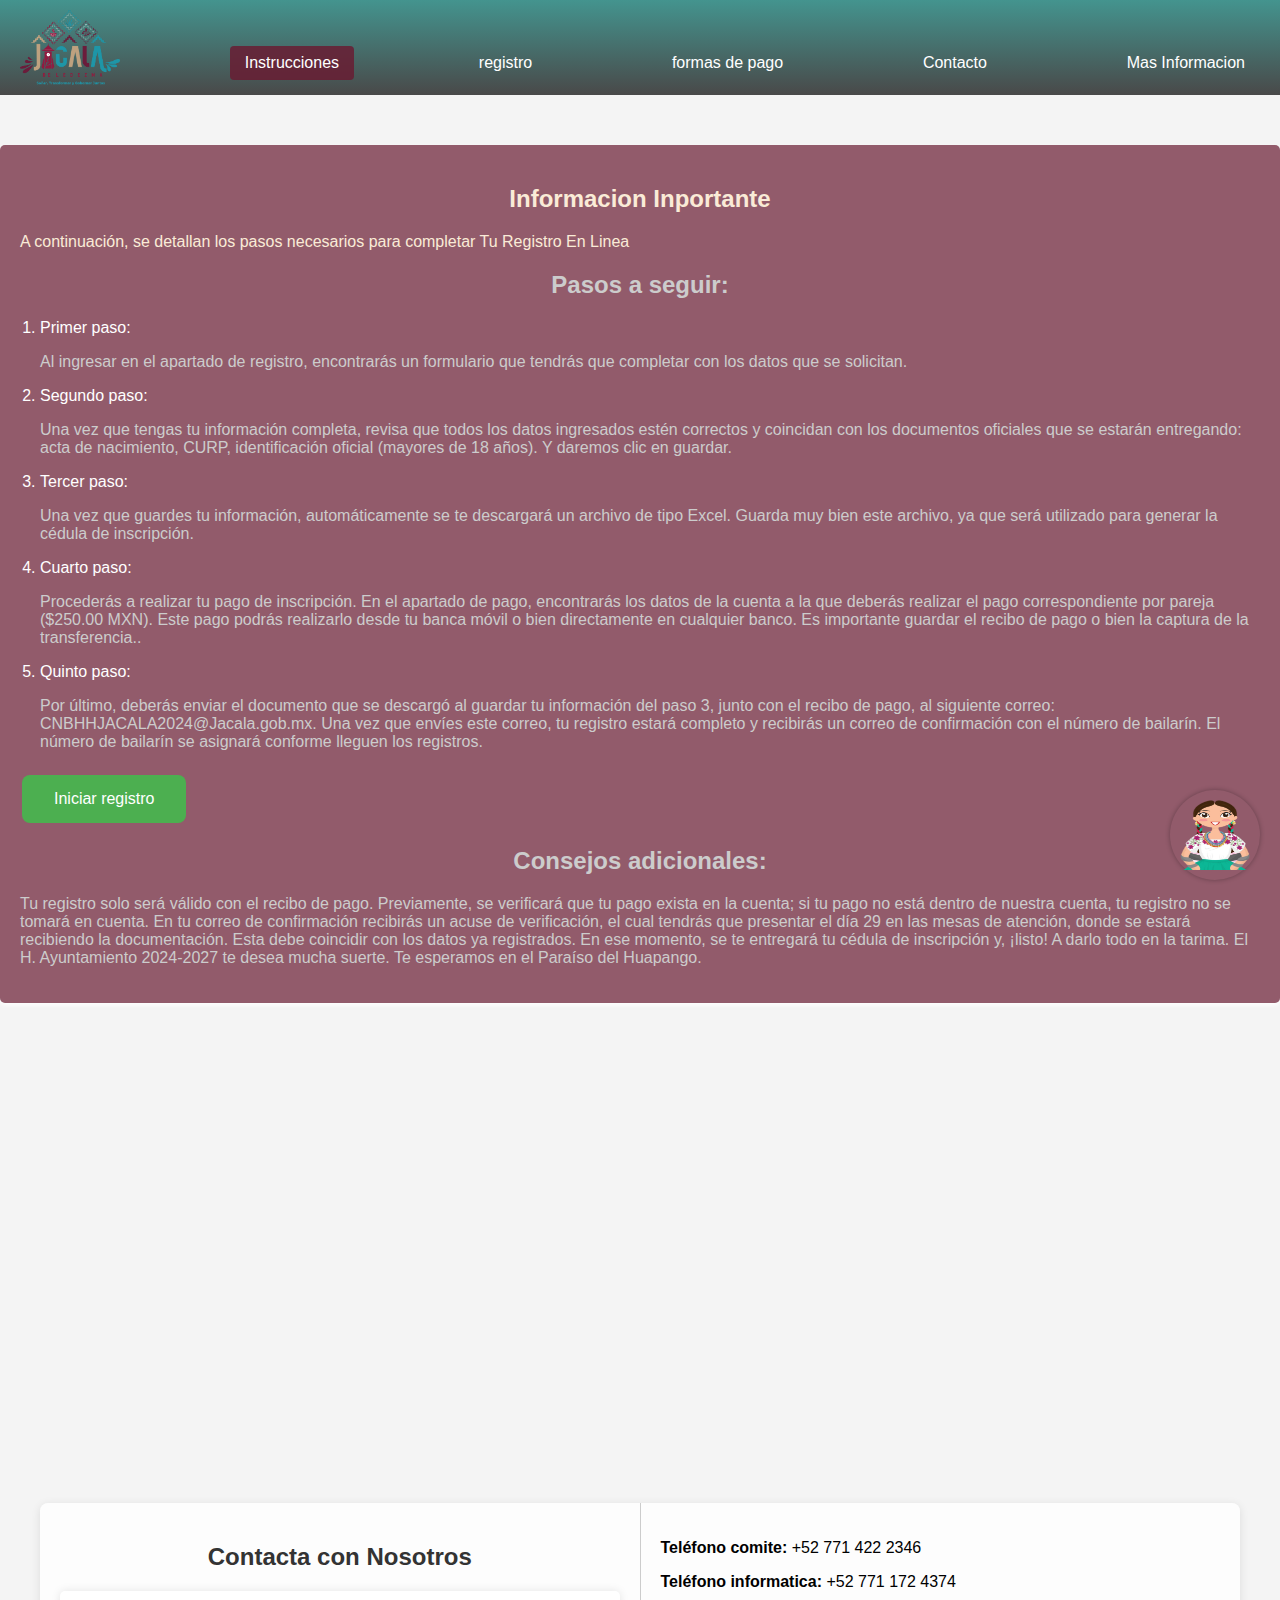
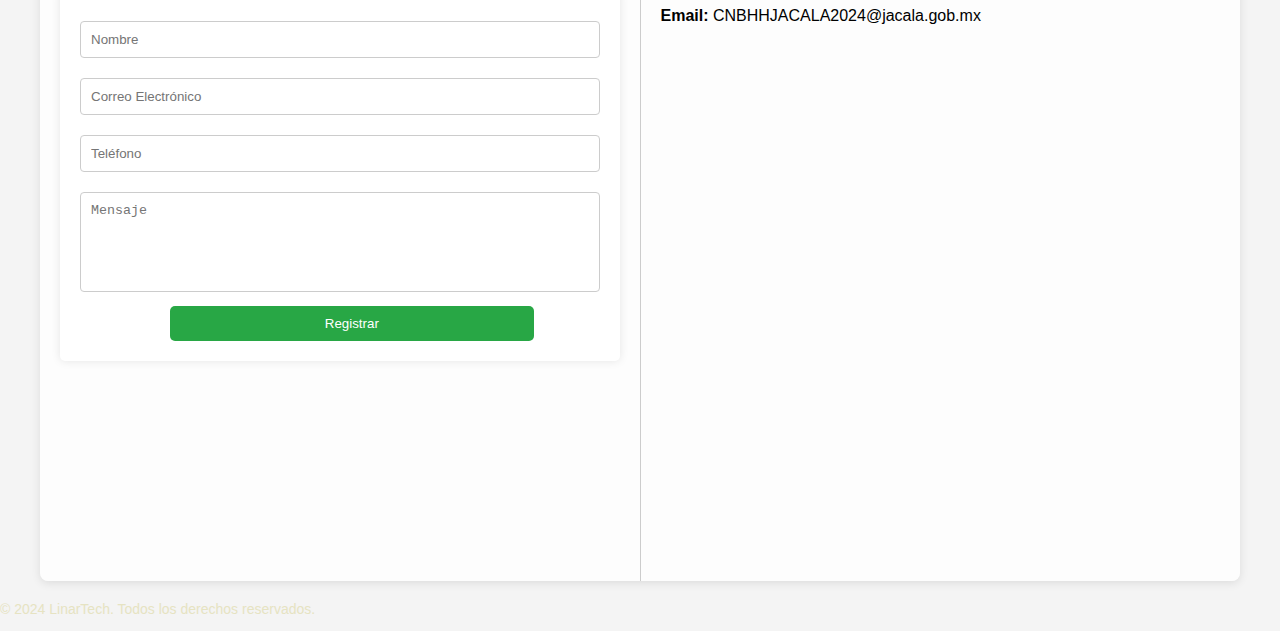
==== index.html @ 08dfeb46 "Add files via upload" ====
<!DOCTYPE html>
<html lang="es">
<head>
    <meta charset="UTF-8">
    <meta name="viewport" content="width=device-width, initial-scale=1.0">
    <body style="background-image: url(https://images.squarespace-cdn.com/content/v1/58a85d139f74561f4db24e74/1580233127845-FJXGAOJ60XSCJ6JCEOMP/insert.jpg); background-position: center; background-repeat: no-repeat;background-size: cover;background-attachment: fixed;"></body>
    <title>Instrucciones</title>
    <link rel="stylesheet" href="styles.css">

    
</head>
<body>
    <div class="navbar">
        <img src="img/logo_jacala.png" class="logo" width="150">
        <a href="index.html" class="active">Instrucciones</a>
        <a href="formulario.html">registro</a>
       <a href="pago.html">formas de pago </a>
       <a href="contacto.html">Contacto</a>
       <a href="noticias.html">Mas Informacion</a>
    </div>

    <div class="instructions">
        <h2 class="ti" >Informacion Inportante</h2>
        <p class="ti">A continuación, se detallan los pasos necesarios para completar Tu Registro En Linea</p>

        <h2 class="in">Pasos a seguir:</h2>
        <ol>
            <li>Primer paso:
                 </li>
                 <p class="ca"> Al ingresar en el apartado de registro, encontrarás un formulario que tendrás que completar con los datos que se solicitan. </p>
            <li>Segundo paso: 
            </li>
            <p class="ca">Una vez que tengas tu información completa, revisa que todos los datos ingresados estén correctos y coincidan con los documentos oficiales que se estarán entregando: acta de nacimiento, CURP, identificación oficial (mayores de 18 años). Y daremos clic en guardar. </p>
            <li>Tercer paso: </li>
            <p class="ca">Una vez que guardes tu información, automáticamente se te descargará un archivo de tipo Excel. Guarda muy bien este archivo, ya que será utilizado para generar la cédula de inscripción.</p>
            <li>Cuarto paso: 
            </li>
            <p class="ca"> Procederás a realizar tu pago de inscripción. En el apartado de pago, encontrarás los datos de la cuenta a la que deberás realizar el pago correspondiente por pareja ($250.00 MXN). Este pago podrás realizarlo desde tu banca móvil o bien directamente en cualquier banco. Es importante guardar el recibo de pago o bien la captura de la transferencia..</p>
            <li>Quinto paso:  </li>
            <p class="ca">Por último, deberás enviar el documento que se descargó al guardar tu información del paso 3, junto con el recibo de pago, al siguiente correo: CNBHHJACALA2024@Jacala.gob.mx. Una vez que envíes este correo, tu registro estará completo y recibirás un correo de confirmación con el número de bailarín. El número de bailarín se asignará conforme lleguen los registros. </p>
        </ol>
        <a type="button" href="formulario.html " class="btnR">Iniciar registro</a>

        <h2 class="in">Consejos adicionales:</h2>
        <p class="ca">Tu registro solo será válido con el recibo de pago. Previamente, se verificará que tu pago exista en la cuenta; si tu pago no está dentro de nuestra cuenta, tu registro no se tomará en cuenta.

            En tu correo de confirmación recibirás un acuse de verificación, el cual tendrás que presentar el día 29 en las mesas de atención, donde se estará recibiendo la documentación. Esta debe coincidir con los datos ya registrados. En ese momento, se te entregará tu cédula de inscripción y, ¡listo! A darlo todo en la tarima. El H. Ayuntamiento 2024-2027 te desea mucha suerte. Te esperamos en el Paraíso del Huapango.

        </p>
</div>
<div class="container">
    <div class="form-container">
        <h2>Contacta con Nosotros</h2>
        <form>
            <input type="text" placeholder="Nombre" required>
            <input type="email" placeholder="Correo Electrónico" required>
            <input type="tel" placeholder="Teléfono" required>
            <textarea placeholder="Mensaje" rows="4"></textarea>
            <button class="button2" type="submit">Registrar</button>
        </form>
    </div>
    
    <div class="info-container">
  
        <div class="contact-info">
            <p><strong>Teléfono comite:</strong> +52 771 422 2346</p>
            <p><strong>Teléfono informatica:</strong> +52 771 172 4374</p>
            <p><strong>Email:</strong> CNBHHJACALA2024@jacala.gob.mx</p>
        </div>
        <div class="socials">
            <a href="https://www.facebook.com/profile.php?id=61566329706621" target="_blank"><i class="fab fa-facebook-square"></i></a>
            <a href="https://www.facebook.com/profile.php?id=61565887623124" target="_blank"><i class="fab fa-facebook-square"></i></a>
        </div>
        <iframe src="https://www.google.com/maps/embed?pb=!1m18!1m12!1m3!1d14898.565822785902!2d-99.19226604999999!3d21.007004799999997!2m3!1f0!2f0!3f0!3m2!1i1024!2i768!4f13.1!3m3!1m2!1s0x85d6a8207e1de5fb%3A0x18ef449c269e1fda!2sJacala%2C%20Hgo.!5e0!3m2!1ses!2smx!4v1697950668670!5m2!1ses!2smx" width="600" height="450" style="border:0;" allowfullscreen="" loading="lazy" referrerpolicy="no-referrer-when-downgrade"></iframe>
    </div>
</div>
<!-- Chatbot container -->
<div id="chatbot" class="chatbot-container">
    <div class="chatbot-header">BIENVENIDO A NUESTRO CHAT </div>
    <div class="chatbot-content">
        <p>Selecciona una pregunta para obtener una respuesta:</p>
        <select id="questionSelect" class="select-question" onchange="provideAnswer()">
            <option value="">-- Selecciona una pregunta --</option>
            <option value="R1">¿CUAL ES EL COSTO DE INSCRIPCION?</option>
            <option value="R2">¿CUALES SON LAS CATEGORÍAS?</option>
            <option value="R3">¿CUALES SON LOS DOCUEMENTOS A ENTREGAR?</option>
            <option value="R4">¿DONDE SE LLEVARA ACABO LA RECEPCION DE DOCUMENTOS?</option>
            <option value="R5">¿CUALES SON LAS FECHAS DE ESTE EVENTO?</option>
        </select>
        <div id="response" class="bot-response"></div>
    </div>
</div>

<!-- Botón para abrir el chatbot con imagen de huapanguero -->
<button onclick="toggleChatbot()" class="open-chatbot-button" onmouseover="showTooltip()" onmouseout="hideTooltip()">
    <img src="images/chat1.png" alt="Huapanguero" style="width: 100%; height: 100%;">
</button>

<!-- Tooltip que aparece al pasar el cursor -->
<div id="tooltip" class="tooltip">¡ BIENVENIDO A NUESTRO CHAT NUESTROS HUAPANGUEROS CON GUSTO TE AYUDARAN A RESOLVER TUS DUDAS !</div>

<script>
    // Preguntas y respuestas predefinidas
    const respuestas = {
        R1: "El costo de inscripción por pareja es de $250.00.",
        R2: "Son las siguientes categorías: Pequeños Huapangueros (de 3 a 5 años,11 meses), Infantil (de 6 a 12 años,11 meses), Juvenil (de 13 a 17 años,11 meses), Adulto (hombres de 18 a 49 años,11 meses, mujeres de 18 a 44 años,11 meses), Grandes Huapangueros (hombres de 50 años en adelante y mujeres de 45 años en adelante).",
        R3: "Para Pequeños Huapangueros, Infantil y Juvenil: acta de nacimiento, CURP, 2 fotografías tamaño infantil y copia de la INE del tutor responsable. Para Adultos y Grandes Huapangueros: identificación oficial con fotografía y 2 fotografías tamaño infantil.",
        R4: "Se estarán recibiendo los documentos en el Reloj Municipal de JACALA.",
        R5: "Las fechas de este magnífico evento son los días 29 y 30 de noviembre de 2024."
          
    };

    // Mostrar y ocultar el chatbot
    function toggleChatbot() {
        const chatbot = document.getElementById("chatbot");
        chatbot.style.display = chatbot.style.display === "none" || chatbot.style.display === "" ? "flex" : "none";
    }

    // Proporcionar respuesta y leer en voz alta
    function provideAnswer() {
        const question = document.getElementById("questionSelect").value;
        const responseDiv = document.getElementById("response");

        if (question) {
            const answer = respuestas[question];
            responseDiv.innerText = answer;
            speakText(answer); // Leer en voz alta la respuesta
        } else {
            responseDiv.innerText = "";
        }
    }

    // Función para leer texto en voz alta con voz femenina en español de México, si está disponible
    function speakText(text) {
        const utterance = new SpeechSynthesisUtterance(text);
        const voices = window.speechSynthesis.getVoices();

        // Seleccionar una voz femenina en español de México o España
        const mexicanFemaleVoice = voices.find(voice => 
            voice.lang === "es-MX" && voice.name.toLowerCase().includes("female")
        );

        const spanishFemaleVoice = voices.find(voice => 
            voice.lang === "es-ES" && voice.name.toLowerCase().includes("female")
        );

        // Asignar la voz femenina, si se encontró una de las dos
        utterance.voice = mexicanFemaleVoice || spanishFemaleVoice || voices.find(voice => voice.lang.startsWith("es"));
        utterance.lang = "es-MX"; // Preferencia por español de México
        window.speechSynthesis.speak(utterance);
    }

    // Mostrar el tooltip cuando el cursor pase sobre el botón
    function showTooltip() {
        const tooltip = document.getElementById("tooltip");
        tooltip.style.display = "block";
    }

    // Ocultar el tooltip cuando el cursor se mueve fuera del botón
    function hideTooltip() {
        const tooltip = document.getElementById("tooltip");
        tooltip.style.display = "none";
    }

    // Cargar voces antes de usarlas
    window.speechSynthesis.onvoiceschanged = () => speakText("");
</script>

<div class="footer-bottom" style="margin-top: 20px; font-size: 14px; color: #E6E3C2;">
    <p>&copy; 2024 LinarTech. Todos los derechos reservados.</p>
</div>
</body>
</html>
---- styles.css ----
body {
    font-family: Arial, sans-serif;
    background-color: #f4f4f4;
    padding:30px;
}
h1 {
    text-align: center;
}
.tr{
    font-size: 30px;
    color: #f7ef8a;
    text-shadow: 0 0 10px rgba(255, 0, 140, 0.7), 0 0 20px rgba(255, 0, 191, 0.5);
    animation: deslizar 3s ease-in-out forwards, brillar 2s infinite alternate;
}

@keyframes deslizar {
    from {
        transform: translateY(-50px);
        opacity: 0;
    }
    to {
        transform: translateY(0);
        opacity: 1;
    }
}

@keyframes brillar {
    0% {
        text-shadow: 0 0 20px rgba(128, 155, 32, 0.6);
    }
    100% {
        text-shadow: 0 0 30px rgba(139, 167, 40, 0.815);
    }
}

h4{
text-align: center;
margin-top: 0px;
font-size: 15px;
            color: #f7ef8a;
            text-shadow: 0 0 10px rgba(0, 255, 255, 0.5), 0 0 20px rgba(14, 203, 216, 0.3);
            animation: girar 1s ease-in-out forwards, escalar 2s infinite alternate;
        }

        @keyframes girar {
            from {
                transform: rotate(-10deg);
                opacity: 0;
            }
            to {
                transform: rotate(0);
                opacity: 1;
            }
        }

        @keyframes escalar {
            0% {
                transform: scale(1);
                text-shadow: 0 0 10px rgba(0, 255, 200, 0.5);
            }
            100% {
                transform: scale(1.1);
                text-shadow: 0 0 30px rgb(10, 129, 133);
            }
}
form {
    background: #fff;
    padding: 20px;
    border-radius: 5px;
    box-shadow: 0 0 10px rgba(0,0,0,0.1);
    max-width: 600px;
    margin: auto;
    margin-bottom: 200px;
}
.form-group {
    margin-bottom: 15px;
    margin-left: 15px;
    margin-right: 15px;
    
}
label {
    display: block;
    margin-bottom: 5px;
}
input, select {
    width: 100%;
    padding: 10px;
    border: 1px solid #ccc;
    border-radius: 5px;
}
button {
    background-color: #28a745;
    color: white;
    border: none;
    padding: 10px;
    cursor: pointer;
    border-radius: 5px;
    width: 70%;
   margin-left: 90px;
}
button:hover {
    background-color: #4fe0c1;
}
.error {
    color: red;
    font-size: 0.9em;
}

/* cinta de opciones */
body {
    font-family: Arial, sans-serif;
    margin: 0;
    padding: 0;
    background-color: #f4f4f4;
}
.navbar {
    background: linear-gradient(#42a8a1c9, #fcfcfc00);
    
}
.navbar a {
    float: right;
    display: block;
    color: white;
    text-align: center;
    padding: 14px 20px;
    text-decoration: none;
    margin-top: 30px;
}
.navbar a:hover {
    background-color: #ddd;
    color: black;
}
.navbar .active {
    background-color: #691b31d3;
    color: white;
}

.navbar {
    display: flex;
    align-items: center;
    justify-content: space-between;
    background-color: #333;
    padding: 10px 20px;
}

.navbar .logo {
    width: 150px;
}

/* Enlaces de la barra de navegación en pantallas grandes */
.navbar-links {
    display: flex;
    gap: 15px;
}

.navbar-links a {
    color: white;
    text-decoration: none;
    padding: 8px 15px;
    border-radius: 4px;
    transition: background-color 0.3s;
}

.navbar-links a:hover, .navbar-links a.active {
    background-color: #4CAF50;
}
@media (max-width: 768px) {
    .container {
        flex-direction: column;
    }
    .form-container {
        border-right: none;
        border-bottom: 1px solid #ccc;
    }
}

@media (max-width: 480px) {
    .navbar {
        flex-direction: column;
        align-items: center;
        gap: 5px;
    }
    .navbar a {
        padding: 5px;
        font-size: 14px;
    }
    .logo {
        width: 80px;
    }
    h2, h1 {
        font-size: 18px;
    }
    input, textarea, .buttonc {
        font-size: 14px;
    }
}

/* Icono de menú para pantallas pequeñas */
.menu-icon {
    display: none;
    font-size: 24px;
    color: white;
    cursor: pointer;
}

/* Ajustes responsive para pantallas pequeñas */
@media (max-width: 768px) {
    /* Ocultar enlaces y mostrar icono de menú */
    .navbar-links {
        display: none;
        flex-direction: column;
        background-color: #333;
        position: absolute;
        top: 60px;
        left: 0;
        width: 100%;
        padding: 10px 0;
        z-index: 1;
    }

    .navbar-links a {
        padding: 10px;
        text-align: center;
    }

    /* Mostrar el icono de menú */
    .menu-icon {
        display: block;
    }

    /* Mostrar el menú al hacer clic en el icono */
    .navbar-links.active {
        display: flex;
    }
}

/* instruciones */

h1 {
    margin-bottom: 0px;
    font-size: 6em;
    color: #d2ad4760; /* Color del texto */
    text-shadow: 
        2px 2px 0 #f7ef8a, /* Sombra dorada */
        4px 4px 0 #f7f08a69, /* Sombra principal */
        6px 6px 0  rgba(145, 115, 19, 0.966); /* Sombra difusa */
    animation: move 2s infinite alternate;
    transform: perspective(600px) rotateX(10deg);
}
@keyframes move {
    0% {
        transform: perspective(600px) rotateX(10deg) translateY(0);
    }
    100% {
        transform: perspective(600px) rotateX(10deg) translateY(-20px);
    }
}

.instructions {
    margin-top: 50px;
    margin-bottom: 50px;
    background-color: #691b31b4;
    border-radius: 5px;
    padding: 20px;
    box-shadow: 0 2px 5px rgb(255, 255, 255);
}
.in{
color:#ccc
}
ol {
    margin: 20px 0;
    padding-left: 20px;
}
.ca{
    color: #ccc;
}
.ti{
    color: antiquewhite;
}
li {
    margin: 10px 0;
 color: white;
}
.btnR{
    background-color: #4CAF50; /* Color de fondo */
            border: none; /* Sin borde */
            color: white; /* Color del texto */
            padding: 15px 32px; /* Espaciado interno */
            text-align: center; /* Alineación del texto */
            text-decoration: none; /* Sin subrayado */
            display: inline-block; /* Se comporta como un bloque */
            font-size: 16px; /* Tamaño de fuente */
            margin: 4px 2px; /* Margen */
            cursor: pointer; /* Cursor de puntero */
            border-radius: 8px; /* Bordes redondeados */
            transition: background-color 0.3s; /* Transición suave */
}

/* tarjeta  */
.credit-card {
    margin-top: 100px;
    margin-left: 500px;
    background: linear-gradient(to right, #691b31, #4b1322);
    border-radius: 10px;
    width: 350px;
    height: 200px;
    color: white;
    padding: 20px;
    position: relative;
    box-shadow: 0 4px 10px rgba(0, 0, 0, 0.2);
    display: flex;
    flex-direction: column;

    
}
.card-number {
    font-size: 1.5em;
    letter-spacing: 2px;
    margin: 3px 0;
}
.card-holder, .expiry {
    font-size: 0.9em;
}
.card-holder {
    position: absolute;
    bottom: 40px;
    left: 20px;
}
.expiry {
    position: absolute;
    bottom: 40px;
    right: 20px;
}
.chip {
    position: absolute;
    top: 20px;
    left: 20px;
    width: 40px;
    height: 30px;
    background: #b3ac4e;
    border-radius: 5px;
}
.txtn{
    margin-top: 40px;
}
.txtc{
    margin-top: 10px;
}
.tP{
    font-size: 36px; /* Tamaño del texto */
    color: #ffffff; /* Color del texto */
    text-align: center; /* Alineación del texto */
    margin-bottom: 20px; /* Margen inferior */
    text-transform: uppercase; /* Transformar a mayúsculas */
    border-bottom: 2px solid #227c80cb; /* Línea debajo del título */
    padding-bottom: 10px; /* Espacio debajo del texto */
}
@media (max-width: 500px) {
    .credit-card {
        padding: 15px;
        font-size: 0.9rem;
    }

    .chip {
        width: 40px;
        height: 30px;
    }

    .card-number {
        font-size: 1rem;
        letter-spacing: 1px;
    }

    .expiry {
        font-size: 0.8rem;
        bottom: 15px;
        right: 15px;
    }
}

/* contacto */

.contact-form {
    background: white;
    border-radius: 8px;
    padding: 20px;
    box-shadow: 0 4px 10px rgba(0, 0, 0, 0.2);
    width: 500px;
    margin-left: 500px;
}
h2 {
    text-align: center;
    color: #333;
}
.input-group {
    margin: 15px 0;
}
label {
    display: block;
    margin-bottom: 5px;
}
input[type="text"], input[type="email"], textarea {
    width: 100%;
    padding: 10px;
    border: 1px solid #ccc;
    border-radius: 4px;
}
textarea {
    resize: none;
    height: 100px;
}
input[type="submit"] {
    background-color: #4CAF50;
    color: white;
    border: none;
    cursor: pointer;
    width: 100%;
    padding: 10px;
    border-radius: 4px;
}
input[type="submit"]:hover {
    background-color: #45a049;
}



    /* Contenedor principal */
        .container {
            display: flex;
            flex-wrap: wrap;
            max-width: 1200px;
            margin: auto;
            background: rgba(255, 255, 255, 0.8);
            border-radius: 8px;
            box-shadow: 0 2px 10px rgba(0, 0, 0, 0.1);
            overflow: hidden;
        }

        .form-container, .info-container {
            flex: 1;
            padding: 20px;
        }

        .form-container {
            border-right: 1px solid #ccc;
        }

        h2, h1 {
            text-align: center;
        }

        input, textarea, .buttonc {
            width: 100%;
            padding: 10px;
            margin: 10px 0;
            border: 1px solid #ccc;
            border-radius: 4px;
            box-sizing: border-box;
        }

        .buttonc {
            background-color: #4CAF50;
            color: white;
            cursor: pointer;
        }

        .buttonc:hover {
            background-color: #a05045;
        }

        /* Redes sociales */
        .socials {
            margin-top: 20px;
            display: flex;
            justify-content: center;
            gap: 15px;
        }

        .socials a {
            color: #4CAF50;
            font-size: 24px;
        }

        /* Google Maps */
        iframe {
            width: 100%;
            height: 300px;
            border: 0;
            margin-top: 20px;
        }

        /* Media Queries */
        @media (max-width: 768px) {
            .container {
                flex-direction: column;
            }
            .form-container {
                border-right: none;
                border-bottom: 1px solid #ccc;
            }
        }

        @media (max-width: 480px) {
            .navbar {
                flex-direction: column;
                align-items: center;
                gap: 5px;
            }
            .navbar a {
                padding: 5px;
                font-size: 14px;
            }
            .logo {
                width: 80px;
            }
            h2, h1 {
                font-size: 18px;
            }
            input, textarea, .buttonc {
                font-size: 14px;
            }
        }


        /* pago */

        
    /* Contenedor principal */
    .container {
            display: flex;
            flex-wrap: wrap;
            max-width: 1200px;
            margin: auto;
            background: rgba(255, 255, 255, 0.8);
            border-radius: 8px;
            box-shadow: 0 2px 10px rgba(0, 0, 0, 0.1);
            overflow: hidden;
            margin-top: 500px;
        }

        .form-container, .info-container {
            flex: 1;
            padding: 20px;
        }

        .form-container {
            border-right: 1px solid #ccc;
        }

        h2, h1 {
            text-align: center;
        }

        input, textarea, .buttonc {
            width: 100%;
            padding: 10px;
            margin: 10px 0;
            border: 1px solid #ccc;
            border-radius: 4px;
            box-sizing: border-box;
        }

        .buttonc {
            background-color: #4CAF50;
            color: white;
            cursor: pointer;
        }

        .buttonc:hover {
            background-color: #dfdfdf86;
        }

        /* Redes sociales */
        .socials {
            margin-top: 20px;
            display: flex;
            justify-content: center;
            gap: 15px;
        }

        .socials a {
            color: #001cb9;
            font-size: 24px;
        }

        /* Google Maps */
        iframe {
            width: 100%;
            height: 300px;
            border: 0;
            margin-top: 20px;
        }

        /* Media Queries */
        @media (max-width: 768px) {
            .container {
                flex-direction: column;
            }
            .form-container {
                border-right: none;
                border-bottom: 1px solid #ccc;
            }
        }

        @media (max-width: 480px) {
            .navbar {
                flex-direction: column;
                align-items: center;
                gap: 5px;
            }
            .navbar a {
                padding: 5px;
                font-size: 14px;
            }
            .logo {
                width: 80px;
            }
            h2, h1 {
                font-size: 18px;
            }
            input, textarea, .buttonc {
                font-size: 14px;
            }
        }

        /* Fondo */
        body {
            background-image: url('https://images.squarespace-cdn.com/content/v1/58a85d139f74561f4db24e74/1580233127845-FJXGAOJ60XSCJ6JCEOMP/insert.jpg');
            background-position: center;
            background-repeat: no-repeat;
            background-size: cover;
            background-attachment: fixed;
            font-family: Arial, sans-serif;
            color: rgb(0, 0, 0);
        }

        /* Barra de navegación */
        .navbar {
            display: flex;
            align-items: center;
            justify-content: space-between;
            background-color: rgba(0, 0, 0, 0.7);
            padding: 10px 20px;
        }

        .navbar .logo {
            width: 100px;
        }

        .navbar a {
            color: white;
            text-decoration: none;
            padding: 8px 15px;
            border-radius: 4px;
        }

        .navbar a:hover, .navbar a.active {
            background-color: #691b31d3;
        }

        /* Icono de menú */
        .menu-icon {
            display: none;
            font-size: 24px;
            color: white;
            cursor: pointer;
        }

        /* Contenido de la tarjeta */
        .credit-card {
            max-width: 400px;
            width: 90%;
            background-color: #333;
            color: rgb(235, 233, 233);
            border-radius: 10px;
            padding: 20px;
            box-shadow: 0px 4px 8px rgba(230, 230, 230, 0.699);
            margin: 20px auto;
            display: flex;
            flex-direction: column;
            gap: 10px;
            position: relative;
        }

        .chip {
            width: 50px;
            height: 35px;
            background-color: #a1a33b;
            border-radius: 5px;
        }

        .txtn, .txtc {
            font-size: 0.9rem;
            opacity: 0.8;
        }

        .card-number {
            font-size: 1.2rem;
            letter-spacing: 2px;
            
        }
        .card-number2 {
            font-size: 1.2rem;
            letter-spacing: 2px;
            margin-bottom: 50%;    
        }

        .card-holder {
            font-size: 1rem;
            font-weight: bold;
            
          
        }

        .expiry {
            font-size: 0.9rem;
            position: absolute;
            bottom: 20px;
            right: 20px;
        }

        /* Responsivo para pantallas pequeñas */
        @media (max-width: 768px) {
            .navbar {
                flex-direction: column;
            }

            /* Ocultar enlaces y mostrar icono de menú */
           

            .menu-icon {
                display: block;
            }

            /* Mostrar el menú en pantallas pequeñas */
            .navbar.active a {
                display: block;
                text-align: center;
                padding: 10px;
            }

            /* Ajustes para la tarjeta */
            .credit-card {
                padding: 15px;
                font-size: 0.9rem;
            }

            .chip {
                width: 40px;
                height: 30px;
            }

            .card-number {
                font-size: 1rem;
                letter-spacing: 1px;
            }

            .expiry {
                font-size: 0.8rem;
         
            }
            
            
        }

         /* Estilos para el chatbot */
        .chatbot-container {
            position: fixed;
            bottom: 20px;
            right: 20px;
            width: 90%;
            max-width: 350px;
            border: 2px solid #333;
            background-color: #f8f8f8;
            border-radius: 10px;
            box-shadow: 0px 0px 10px rgba(0, 0, 0, 0.2);
            display: none;
            flex-direction: column;
            margin-right: 100PX;
            margin-bottom: 100PX;
          
        }

        .chatbot-header {
            background-color: #333;
            color: #fff;
            padding: 10px;
            border-radius: 10px 10px 0 0;
            text-align: center;
        }

        .chatbot-content {
            padding: 10px;
            text-align: center;
        }

        .bot-image {
            display: block;
            margin: 10px auto;
            width: 80px;
            height: auto;
            border-radius: 50%;
        }

        .select-question {
            width: 100%;
            padding: 10px;
            margin: 10px 0;
            border-radius: 5px;
            border: 1px solid #ccc;
        }

        .bot-response {
            margin-top: 15px;
            padding: 10px;
            background-color: #eee;
            border-radius: 5px;
            color: #333;
        }

        /* Estilo para el botón de apertura del chatbot */
        .open-chatbot-button {
            position: fixed;
            bottom: 20px;
            right: 20px;
            background: none;
            border: none;
            cursor: pointer;
            width: 90px;
            height: 90px;
            border-radius: 50%;
            box-shadow: 0px 0px 5px rgba(0,0,0,0.3);
        }
        button:hover {
            background-color: #2f9c85;
        }
        
        

        /* Estilo para mostrar el mensaje del chatbot cuando el cursor pase por encima */
        .tooltip {
            position: absolute;
            bottom: 80px;
            right: 20px;
            background-color: #333;
            color: white;
            padding: 5px;
            border-radius: 5px;
            display: none;
            font-size: 14px;
        }
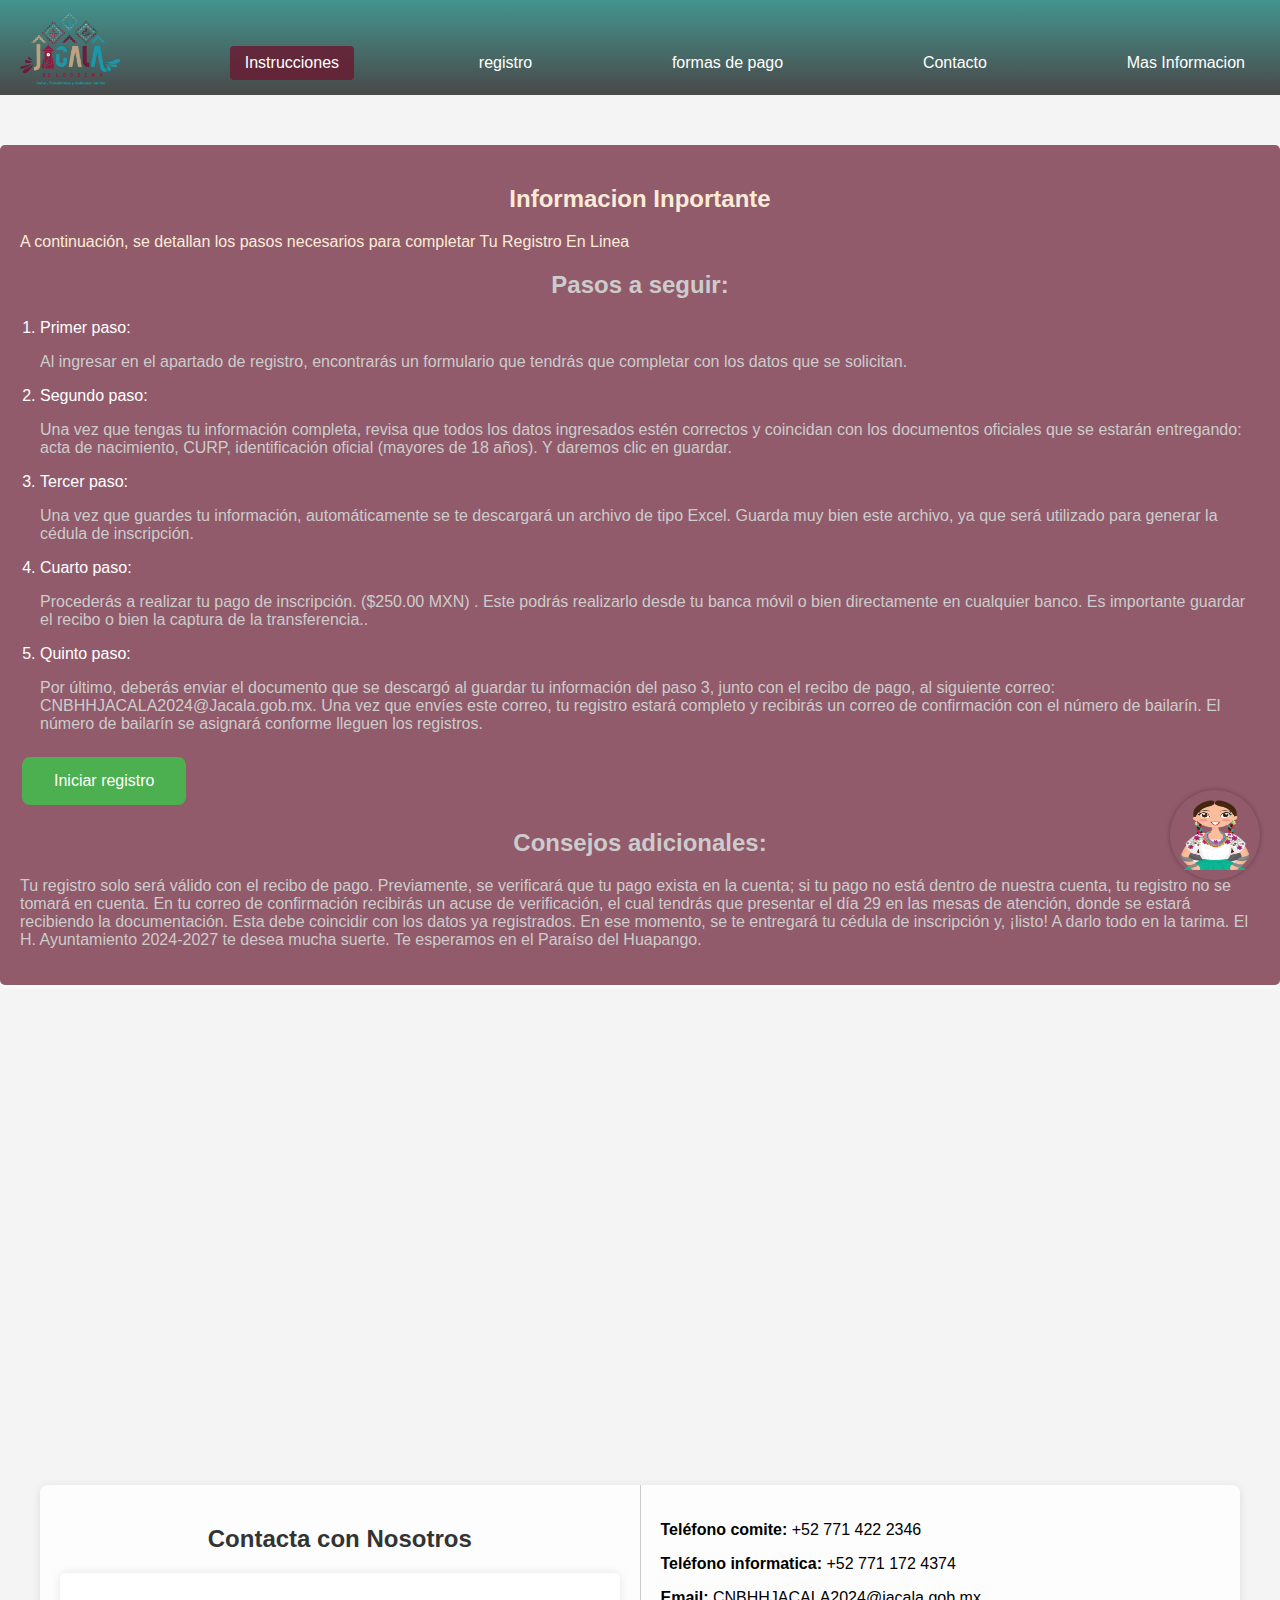
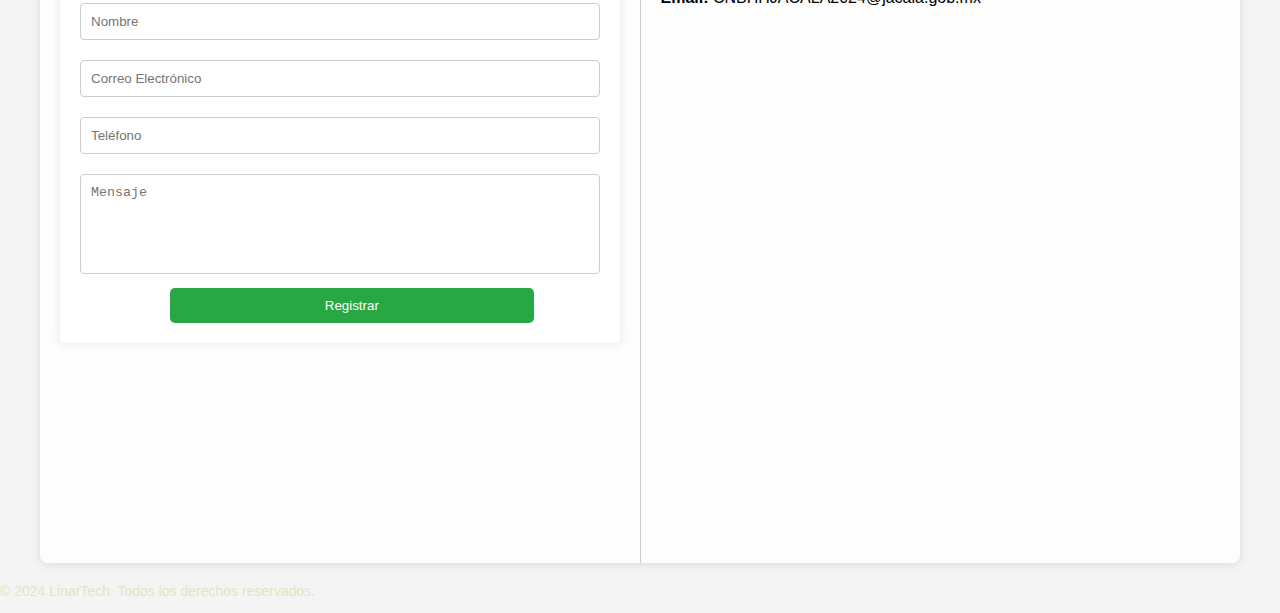
==== commit 021e2092: "Update index.html" ====
--- a/index.html
+++ b/index.html
@@ -35,7 +35,7 @@
             <p class="ca">Una vez que guardes tu información, automáticamente se te descargará un archivo de tipo Excel. Guarda muy bien este archivo, ya que será utilizado para generar la cédula de inscripción.</p>
             <li>Cuarto paso: 
             </li>
-            <p class="ca"> Procederás a realizar tu pago de inscripción. En el apartado de pago, encontrarás los datos de la cuenta a la que deberás realizar el pago correspondiente por pareja ($250.00 MXN). Este pago podrás realizarlo desde tu banca móvil o bien directamente en cualquier banco. Es importante guardar el recibo de pago o bien la captura de la transferencia..</p>
+            <p class="ca"> Procederás a realizar tu pago de inscripción. ($250.00 MXN) . Este  podrás realizarlo desde tu banca móvil o bien directamente en cualquier banco. Es importante guardar el recibo  o bien la captura de la transferencia..</p>
             <li>Quinto paso:  </li>
             <p class="ca">Por último, deberás enviar el documento que se descargó al guardar tu información del paso 3, junto con el recibo de pago, al siguiente correo: CNBHHJACALA2024@Jacala.gob.mx. Una vez que envíes este correo, tu registro estará completo y recibirás un correo de confirmación con el número de bailarín. El número de bailarín se asignará conforme lleguen los registros. </p>
         </ol>
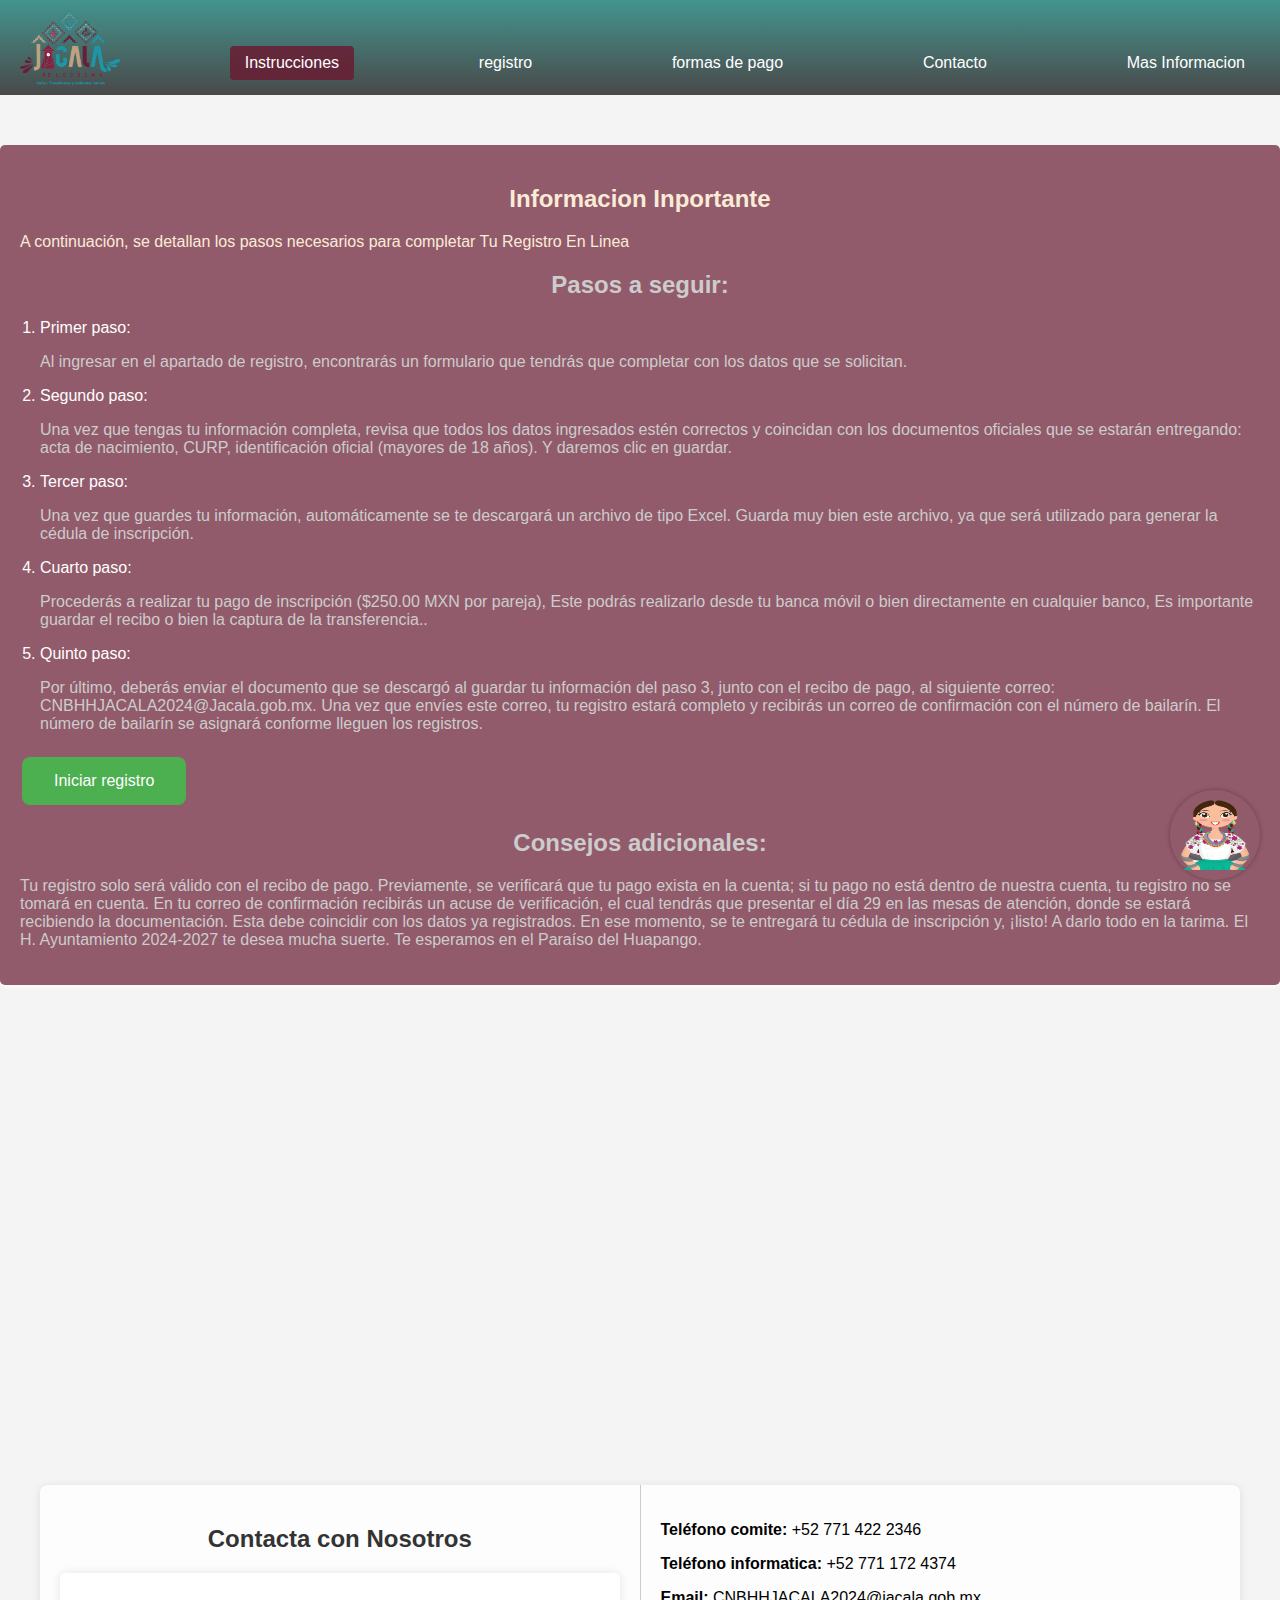
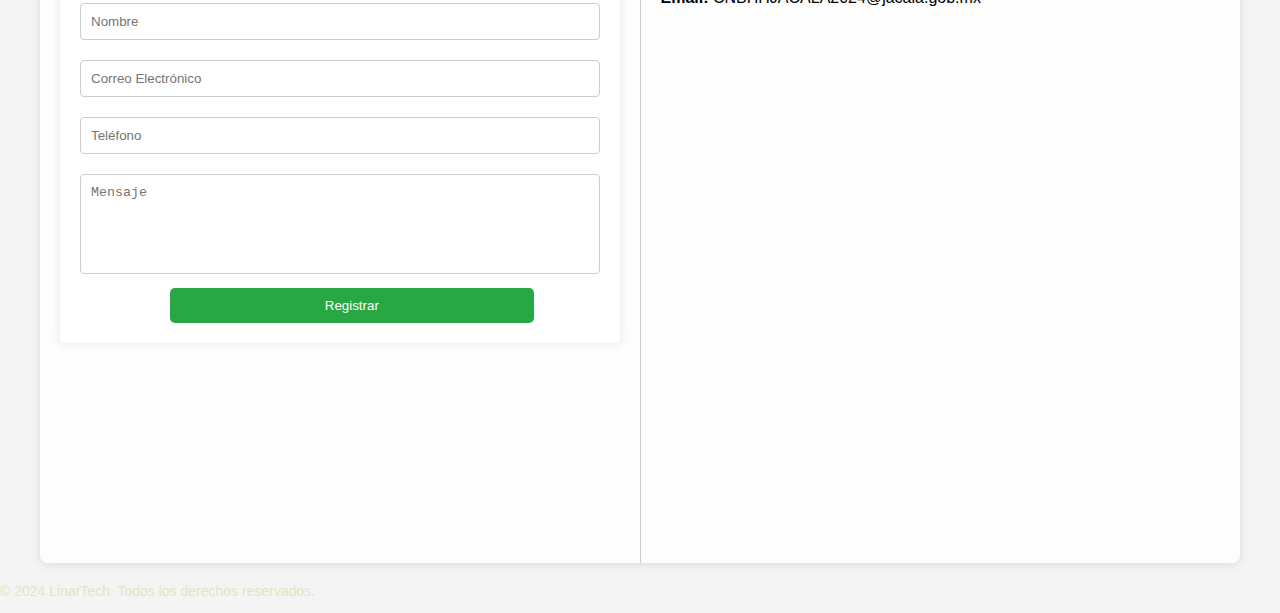
==== commit 52b7e18e: "Update index.html" ====
--- a/index.html
+++ b/index.html
@@ -35,7 +35,7 @@
             <p class="ca">Una vez que guardes tu información, automáticamente se te descargará un archivo de tipo Excel. Guarda muy bien este archivo, ya que será utilizado para generar la cédula de inscripción.</p>
             <li>Cuarto paso: 
             </li>
-            <p class="ca"> Procederás a realizar tu pago de inscripción. ($250.00 MXN) . Este  podrás realizarlo desde tu banca móvil o bien directamente en cualquier banco. Es importante guardar el recibo  o bien la captura de la transferencia..</p>
+            <p class="ca"> Procederás a realizar tu pago de inscripción ($250.00 MXN por pareja), Este  podrás realizarlo desde tu banca móvil o bien directamente en cualquier banco, Es importante guardar el recibo o bien la captura de la transferencia..</p>
             <li>Quinto paso:  </li>
             <p class="ca">Por último, deberás enviar el documento que se descargó al guardar tu información del paso 3, junto con el recibo de pago, al siguiente correo: CNBHHJACALA2024@Jacala.gob.mx. Una vez que envíes este correo, tu registro estará completo y recibirás un correo de confirmación con el número de bailarín. El número de bailarín se asignará conforme lleguen los registros. </p>
         </ol>
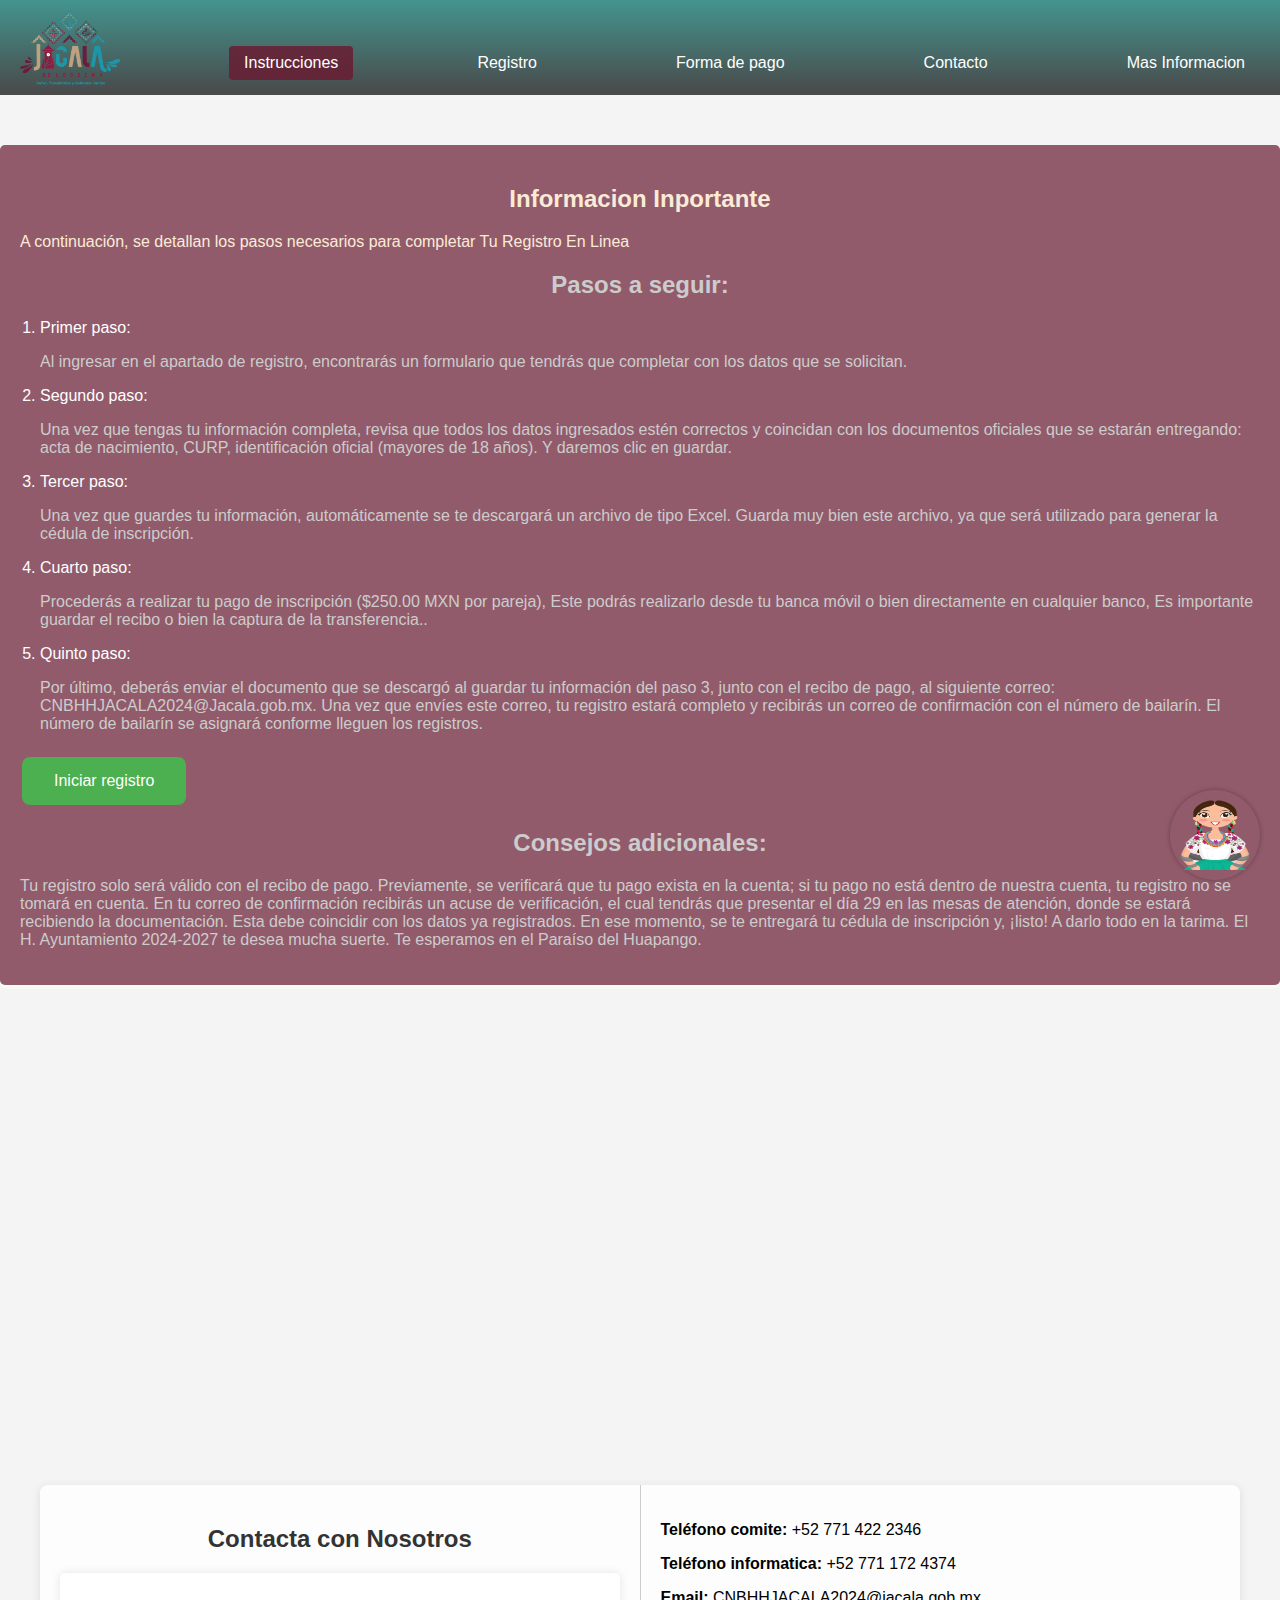
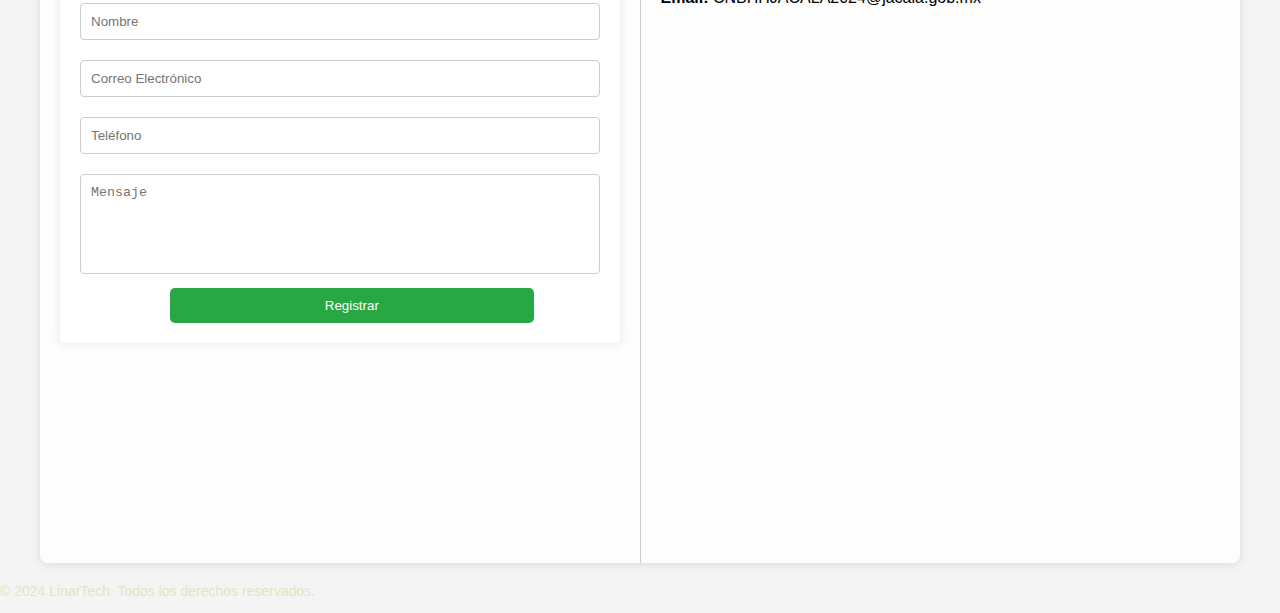
==== commit 8b24cab5: "Update index.html" ====
--- a/index.html
+++ b/index.html
@@ -13,8 +13,8 @@
     <div class="navbar">
         <img src="img/logo_jacala.png" class="logo" width="150">
         <a href="index.html" class="active">Instrucciones</a>
-        <a href="formulario.html">registro</a>
-       <a href="pago.html">formas de pago </a>
+        <a href="formulario.html">Registro</a>
+       <a href="pago.html">Forma de pago </a>
        <a href="contacto.html">Contacto</a>
        <a href="noticias.html">Mas Informacion</a>
     </div>
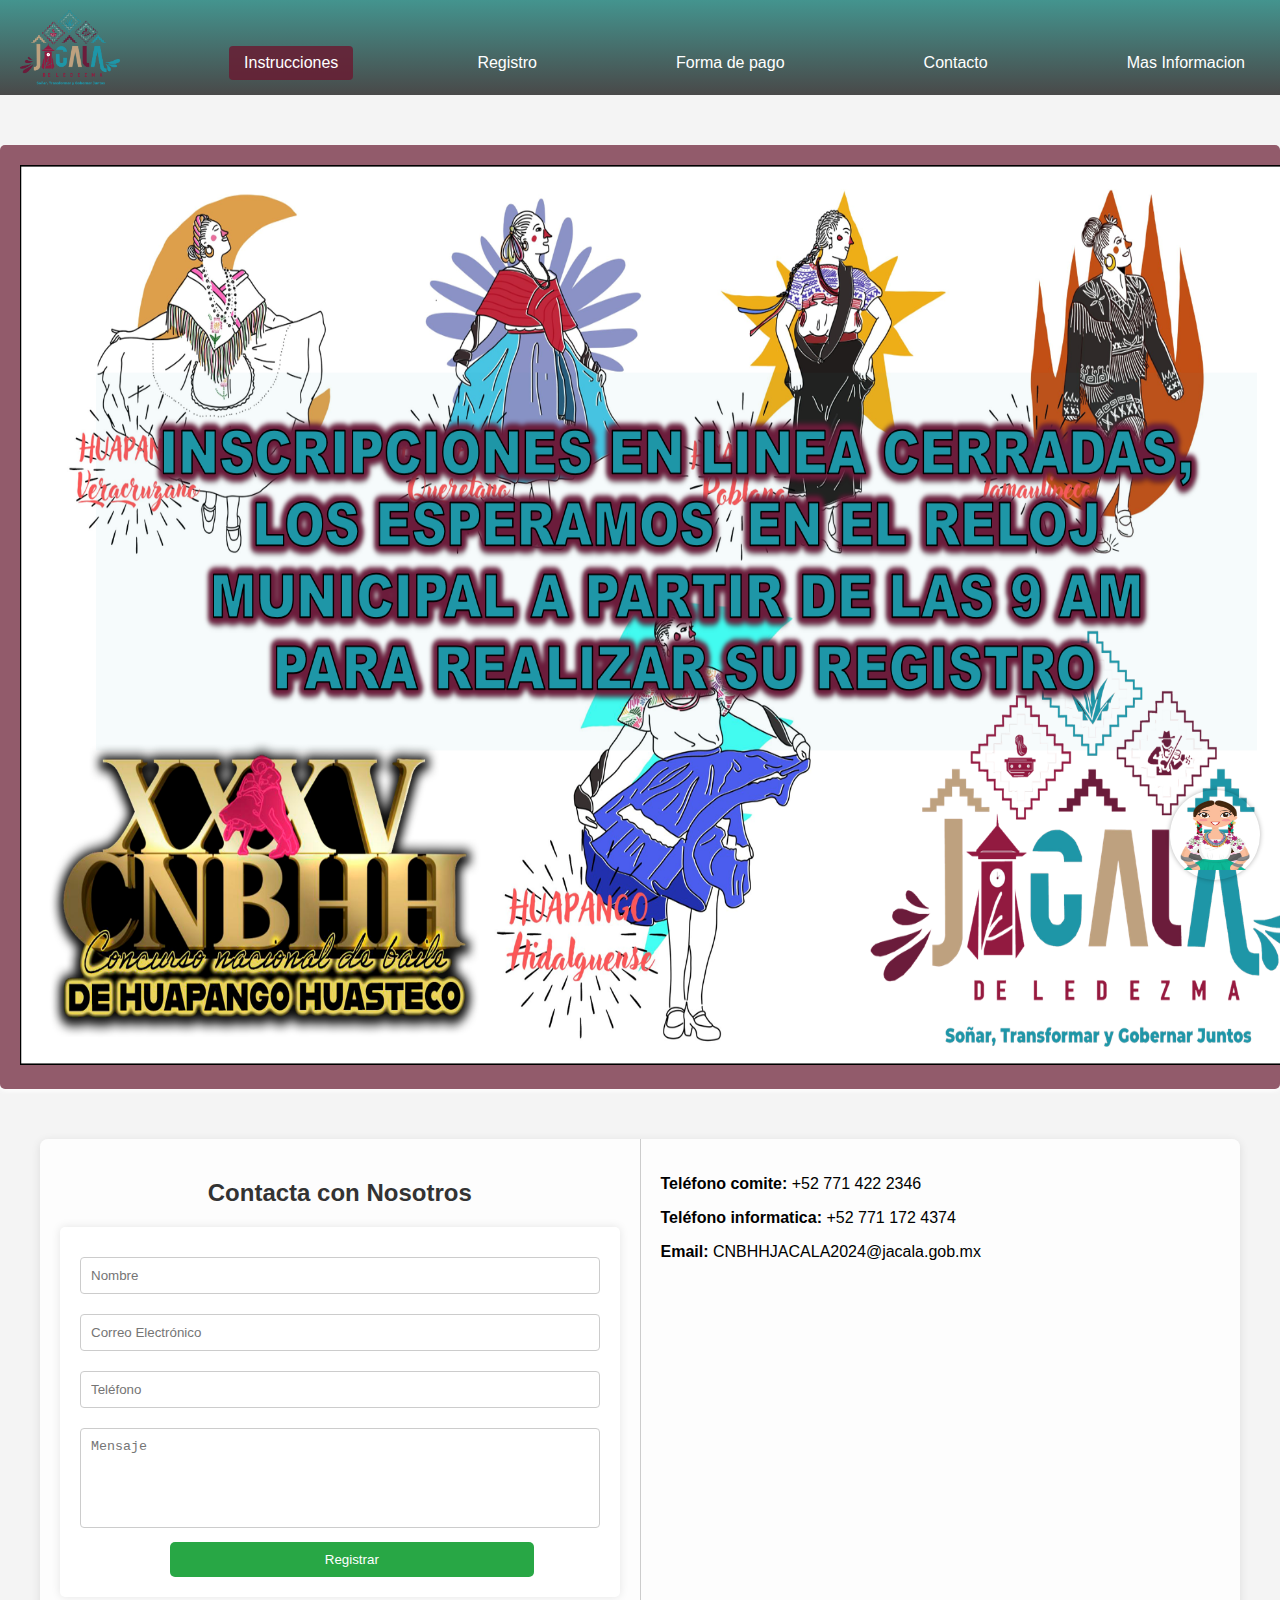
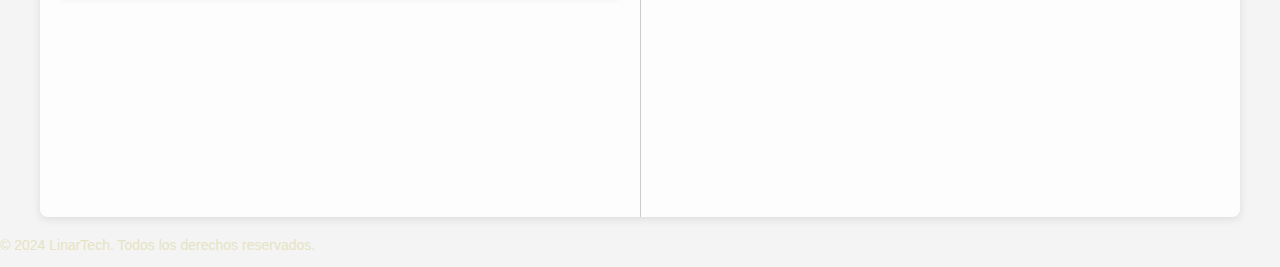
==== commit 3a39d478: "Update index.html" ====
--- a/index.html
+++ b/index.html
@@ -20,33 +20,7 @@
     </div>
 
     <div class="instructions">
-        <h2 class="ti" >Informacion Inportante</h2>
-        <p class="ti">A continuación, se detallan los pasos necesarios para completar Tu Registro En Linea</p>
-
-        <h2 class="in">Pasos a seguir:</h2>
-        <ol>
-            <li>Primer paso:
-                 </li>
-                 <p class="ca"> Al ingresar en el apartado de registro, encontrarás un formulario que tendrás que completar con los datos que se solicitan. </p>
-            <li>Segundo paso: 
-            </li>
-            <p class="ca">Una vez que tengas tu información completa, revisa que todos los datos ingresados estén correctos y coincidan con los documentos oficiales que se estarán entregando: acta de nacimiento, CURP, identificación oficial (mayores de 18 años). Y daremos clic en guardar. </p>
-            <li>Tercer paso: </li>
-            <p class="ca">Una vez que guardes tu información, automáticamente se te descargará un archivo de tipo Excel. Guarda muy bien este archivo, ya que será utilizado para generar la cédula de inscripción.</p>
-            <li>Cuarto paso: 
-            </li>
-            <p class="ca"> Procederás a realizar tu pago de inscripción ($250.00 MXN por pareja), Este  podrás realizarlo desde tu banca móvil o bien directamente en cualquier banco, Es importante guardar el recibo o bien la captura de la transferencia..</p>
-            <li>Quinto paso:  </li>
-            <p class="ca">Por último, deberás enviar el documento que se descargó al guardar tu información del paso 3, junto con el recibo de pago, al siguiente correo: CNBHHJACALA2024@Jacala.gob.mx. Una vez que envíes este correo, tu registro estará completo y recibirás un correo de confirmación con el número de bailarín. El número de bailarín se asignará conforme lleguen los registros. </p>
-        </ol>
-        <a type="button" href="formulario.html " class="btnR">Iniciar registro</a>
-
-        <h2 class="in">Consejos adicionales:</h2>
-        <p class="ca">Tu registro solo será válido con el recibo de pago. Previamente, se verificará que tu pago exista en la cuenta; si tu pago no está dentro de nuestra cuenta, tu registro no se tomará en cuenta.
-
-            En tu correo de confirmación recibirás un acuse de verificación, el cual tendrás que presentar el día 29 en las mesas de atención, donde se estará recibiendo la documentación. Esta debe coincidir con los datos ya registrados. En ese momento, se te entregará tu cédula de inscripción y, ¡listo! A darlo todo en la tarima. El H. Ayuntamiento 2024-2027 te desea mucha suerte. Te esperamos en el Paraíso del Huapango.
-
-        </p>
+           <img src="img/ANUNCIO.png" alt="" width="1300px" height="900px"/>
 </div>
 <div class="container">
     <div class="form-container">
--- a/styles.css
+++ b/styles.css
@@ -536,7 +536,7 @@
             border-radius: 8px;
             box-shadow: 0 2px 10px rgba(0, 0, 0, 0.1);
             overflow: hidden;
-            margin-top: 500px;
+            margin-top: 50px;
         }
 
         .form-container, .info-container {
@@ -849,4 +849,4 @@
             border-radius: 5px;
             display: none;
             font-size: 14px;
-        }+        }
